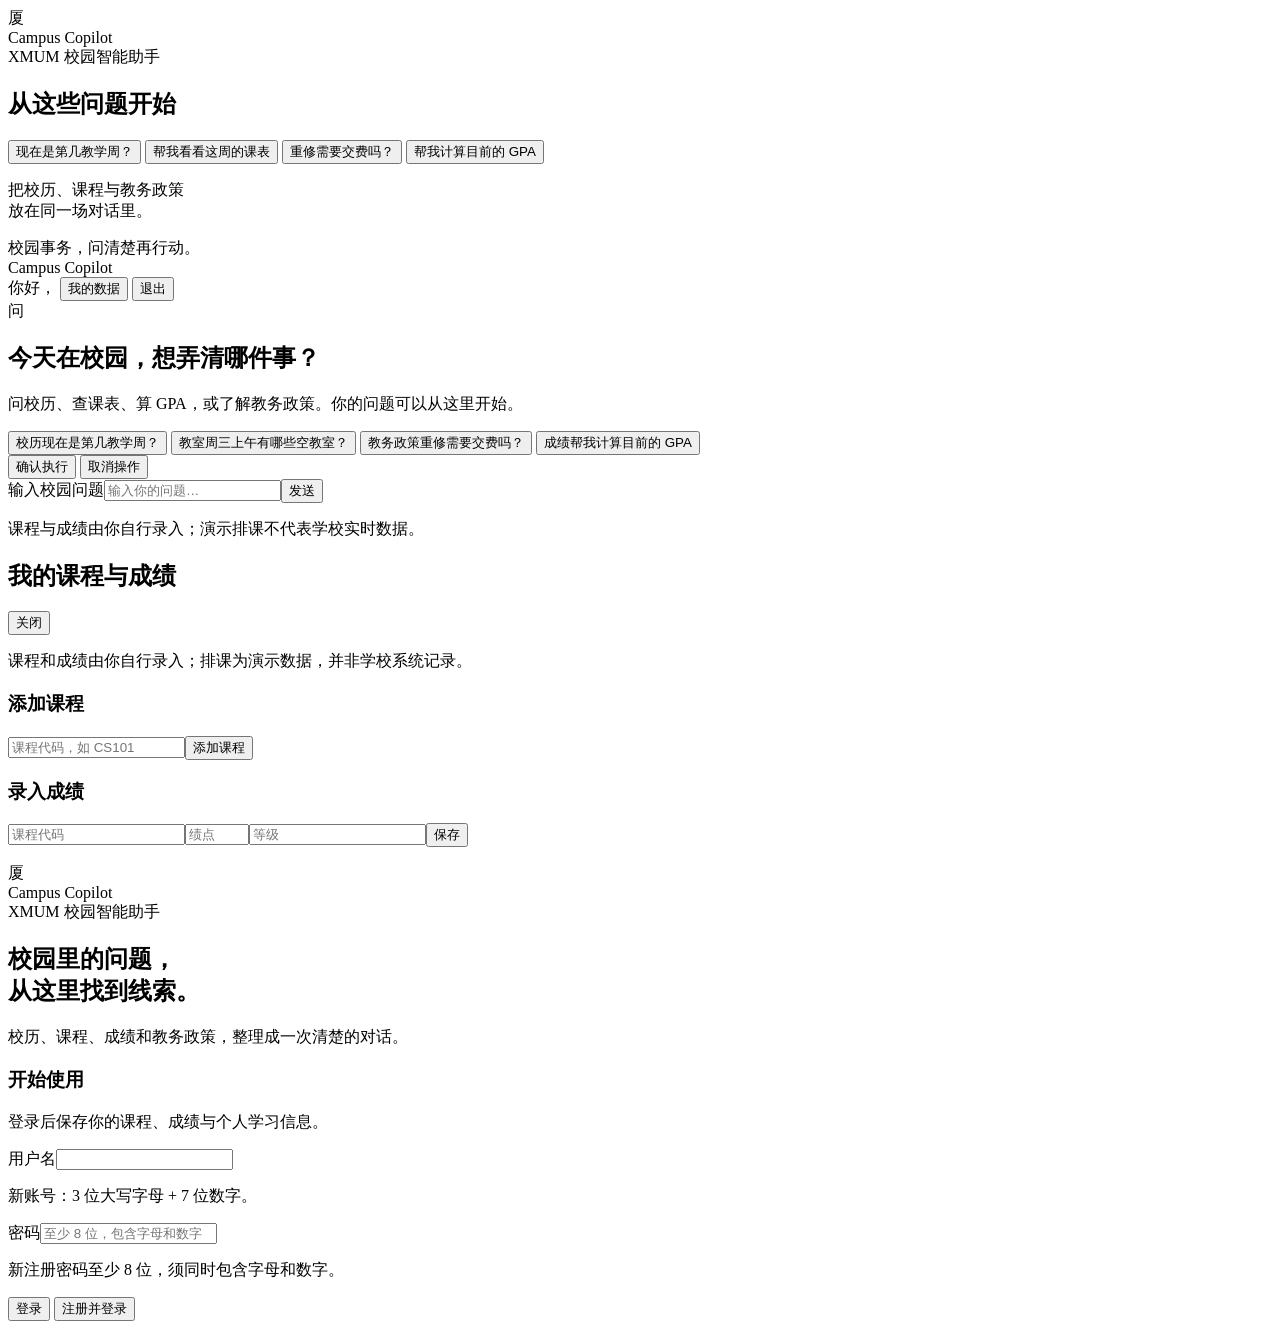
==== frontend/index.html @ 4f22ecd7 "refactor(web): separate frontend modules and document local workflow" ====
<!DOCTYPE html>
<html lang="zh-CN">
<head>
<meta charset="utf-8">
<meta name="viewport" content="width=device-width, initial-scale=1">
<title>Campus Copilot · XMUM 校园智能助手</title>
<link rel="stylesheet" href="/assets/css/app.css">
</head>
<body>
<div class="app-shell">
  <aside class="sidebar" aria-label="常用提问">
    <div class="brand"><div class="brand-mark" aria-hidden="true">厦</div><div><div class="brand-name">Campus Copilot</div><div class="brand-sub">XMUM 校园智能助手</div></div></div>
    <div class="sidebar-divider"></div>
    <h2>从这些问题开始</h2>
    <div class="topic-list">
      <button type="button" data-question="现在是第几教学周？">现在是第几教学周？</button>
      <button type="button" data-question="帮我看看这周的课表">帮我看看这周的课表</button>
      <button type="button" data-question="重修需要交费吗？">重修需要交费吗？</button>
      <button type="button" data-question="帮我计算目前的 GPA">帮我计算目前的 GPA</button>
    </div>
    <div class="sidebar-bottom"><div class="campus-rule"></div><p>把校历、课程与教务政策<br>放在同一场对话里。</p></div>
  </aside>
  <div class="workspace">
    <header class="topbar">
      <div class="topbar-title">校园事务，问清楚再行动。</div>
      <div class="mobile-brand">Campus Copilot</div>
      <div class="user-box">
        <span class="who">你好，<b id="who"></b></span>
        <button type="button" class="link-button" id="data-toggle" aria-expanded="false" aria-controls="data-panel" data-action="toggle-data">我的数据</button>
        <button type="button" class="link-button" id="logout">退出</button>
      </div>
    </header>
    <main id="chat" aria-label="对话记录" aria-live="polite">
      <section id="welcome">
        <div class="welcome-symbol" aria-hidden="true">问</div>
        <h1>今天在校园，<span>想弄清哪件事？</span></h1>
        <p>问校历、查课表、算 GPA，或了解教务政策。你的问题可以从这里开始。</p>
        <div class="prompt-grid">
          <button type="button" data-question="现在是第几教学周？"><span>校历</span>现在是第几教学周？</button>
          <button type="button" data-question="周三上午有哪些空教室？"><span>教室</span>周三上午有哪些空教室？</button>
          <button type="button" data-question="重修需要交费吗？"><span>教务政策</span>重修需要交费吗？</button>
          <button type="button" data-question="帮我计算目前的 GPA"><span>成绩</span>帮我计算目前的 GPA</button>
        </div>
      </section>
    </main>
    <div id="confirm-bar" role="alertdialog" aria-label="操作确认" aria-describedby="confirm-desc">
      <div class="desc" id="confirm-desc"></div>
      <div class="btns">
        <button type="button" class="yes" id="confirm-yes">确认执行</button>
        <button type="button" class="no" id="confirm-no">取消操作</button>
      </div>
    </div>
    <footer class="composer">
      <div class="composer-row"><label class="sr-only" for="input">输入校园问题</label><input id="input" placeholder="输入你的问题…" autocomplete="off"><button type="button" id="send" >发送</button></div>
      <p class="composer-hint">课程与成绩由你自行录入；演示排课不代表学校实时数据。</p>
    </footer>
  </div>
</div>

<section id="data-panel" aria-label="个人数据" aria-hidden="true">
  <div class="panel-head"><h2>我的课程与成绩</h2><button type="button" data-action="toggle-data" aria-label="关闭个人数据">关闭</button></div>
  <p>课程和成绩由你自行录入；排课为演示数据，并非学校系统记录。</p>
  <h3>添加课程</h3>
  <div class="row"><input id="course-id" aria-label="课程代码" placeholder="课程代码，如 CS101"><button type="button" id="save-course">添加课程</button></div>
  <h3>录入成绩</h3>
  <div class="row"><input id="grade-course" aria-label="成绩对应的课程代码" placeholder="课程代码"><input id="grade-point" aria-label="绩点" type="number" min="0" max="4" step="0.01" placeholder="绩点"><input id="grade-letter" aria-label="等级" placeholder="等级"><button type="button" id="save-grade">保存</button></div>
  <p id="data-status" role="status"></p><div id="data-list"></div>
</section>

<div id="login-mask" role="dialog" aria-modal="true" aria-label="登录 Campus Copilot">
  <div id="login-card">
    <div class="login-intro"><div class="brand"><div class="brand-mark" aria-hidden="true">厦</div><div><div class="brand-name">Campus Copilot</div><div class="brand-sub">XMUM 校园智能助手</div></div></div><div><h2>校园里的问题，<br>从这里找到线索。</h2><p>校历、课程、成绩和教务政策，整理成一次清楚的对话。</p></div><div class="campus-rule"></div></div>
    <div class="login-form">
      <h3>开始使用</h3>
      <p class="tip">登录后保存你的课程、成绩与个人学习信息。</p>
      <label for="login-user">用户名</label><input id="login-user" autocomplete="username" aria-describedby="username-hint">
      <p id="username-hint" class="field-hint">新账号：3 位大写字母 + 7 位数字。</p>
      <label for="login-pass">密码</label><input id="login-pass" type="password" placeholder="至少 8 位，包含字母和数字" autocomplete="current-password" aria-describedby="password-hint">
      <p id="password-hint" class="field-hint">新注册密码至少 8 位，须同时包含字母和数字。</p>
      <p id="login-err" role="alert"></p>
      <div class="login-actions">
        <button type="button" class="primary" id="login-submit">登录</button>
        <button type="button" class="ghost" id="register-submit">注册并登录</button>
      </div>
    </div>
  </div>
</div>

<script type="module" src="/assets/js/app.js"></script>
</body>
</html>
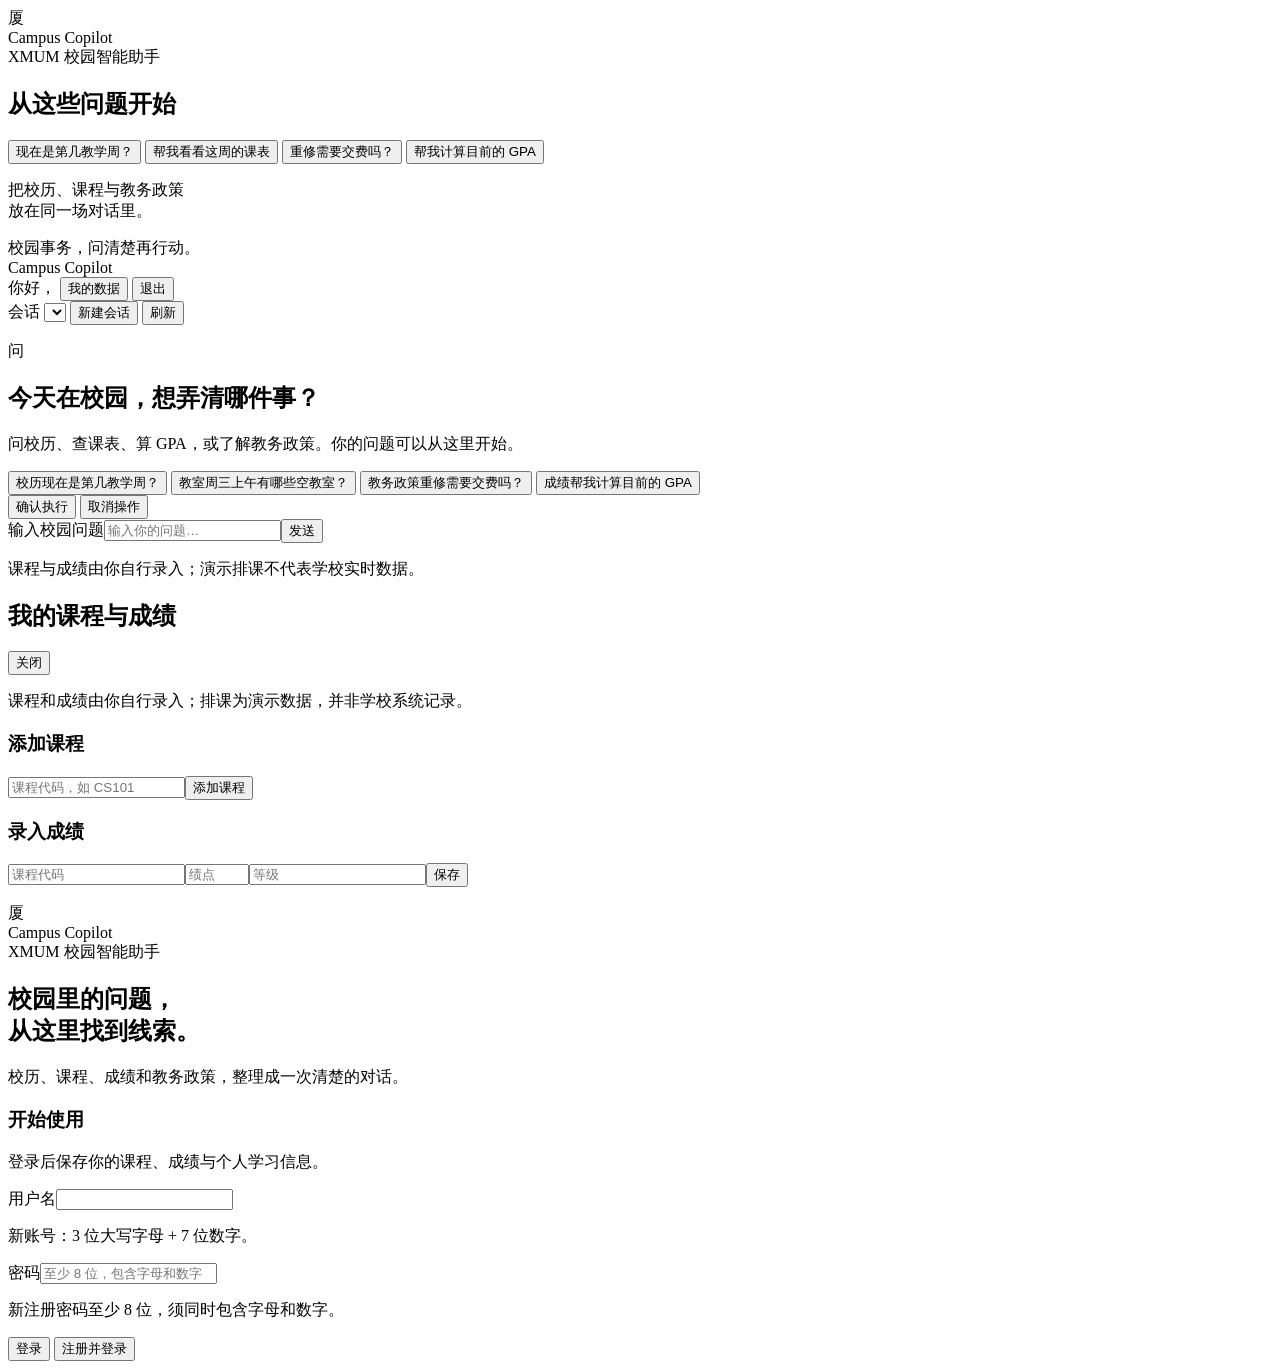
==== commit 5249d2e8: "feat(chat): create and select owned conversations" ====
--- a/frontend/index.html
+++ b/frontend/index.html
@@ -30,6 +30,13 @@
         <button type="button" class="link-button" id="logout">退出</button>
       </div>
     </header>
+    <nav class="conversation-bar" aria-label="会话管理">
+      <label for="conversation-select">会话</label>
+      <select id="conversation-select" aria-label="选择会话"></select>
+      <button type="button" class="link-button" id="new-conversation">新建会话</button>
+      <button type="button" class="link-button" id="refresh-conversation">刷新</button>
+    </nav>
+    <p id="conversation-status" role="status" aria-live="polite"></p>
     <main id="chat" aria-label="对话记录" aria-live="polite">
       <section id="welcome">
         <div class="welcome-symbol" aria-hidden="true">问</div>
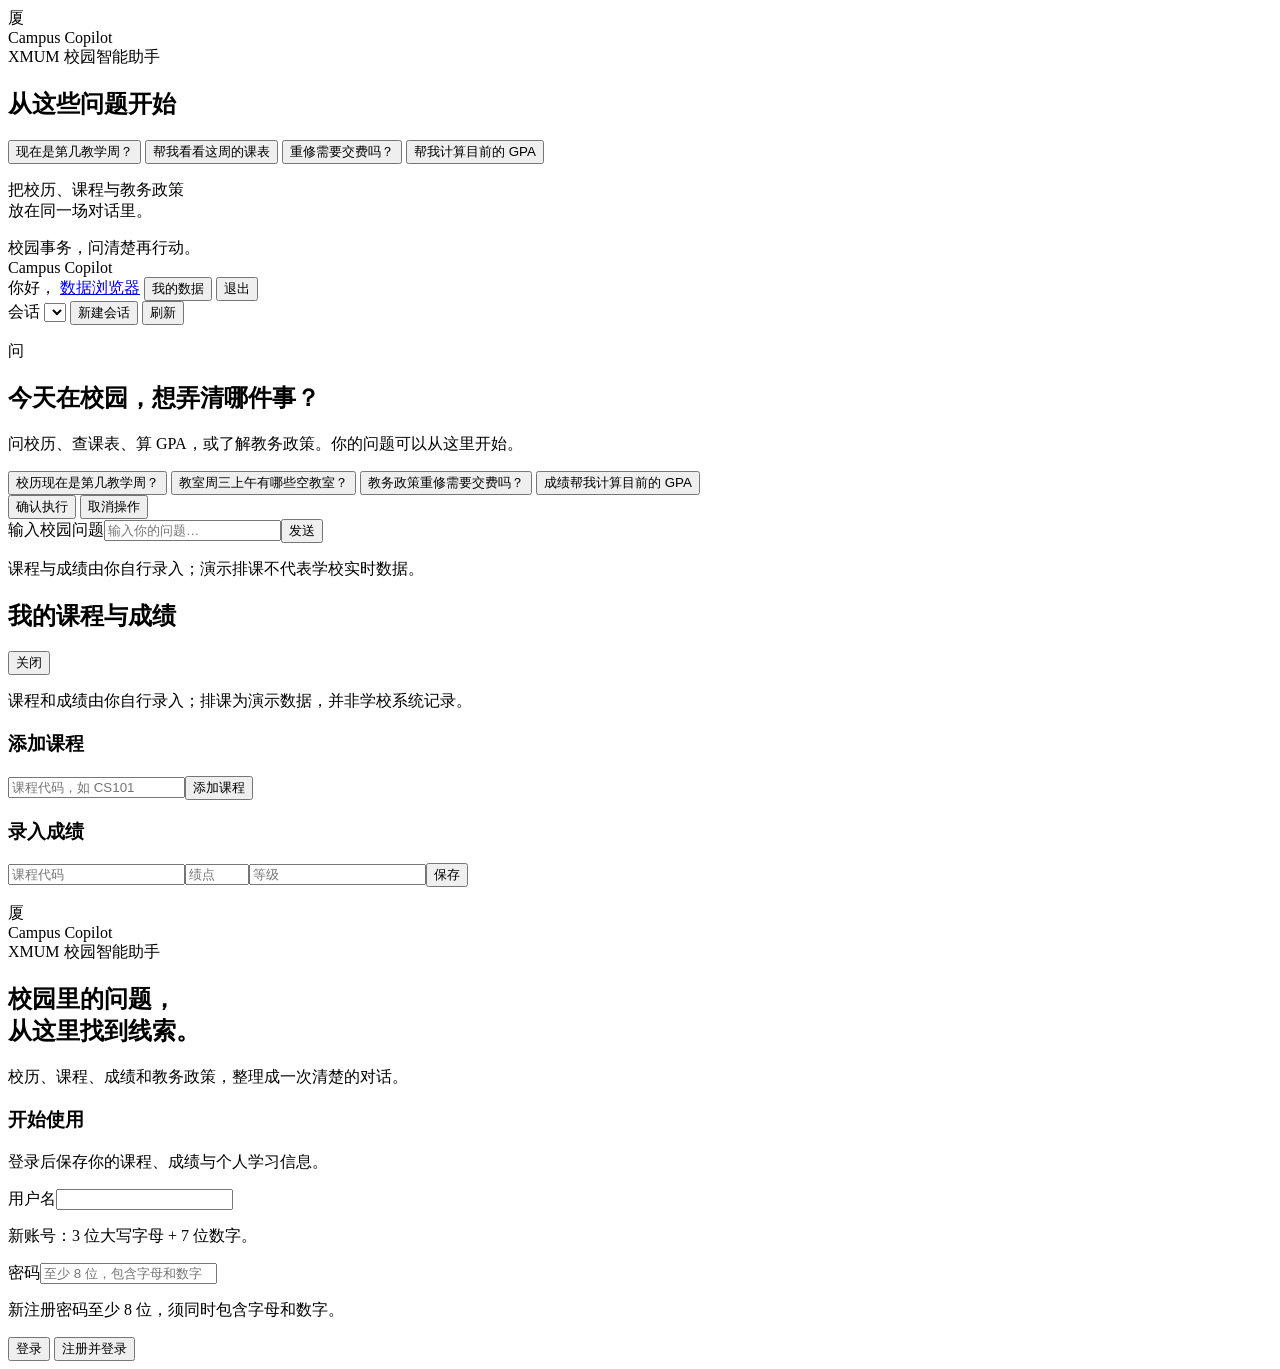
==== commit b41bc9e0: "feat(database): add authenticated read-only data browser" ====
--- a/frontend/index.html
+++ b/frontend/index.html
@@ -26,6 +26,7 @@
       <div class="mobile-brand">Campus Copilot</div>
       <div class="user-box">
         <span class="who">你好，<b id="who"></b></span>
+        <a class="link-button" href="/database">数据浏览器</a>
         <button type="button" class="link-button" id="data-toggle" aria-expanded="false" aria-controls="data-panel" data-action="toggle-data">我的数据</button>
         <button type="button" class="link-button" id="logout">退出</button>
       </div>
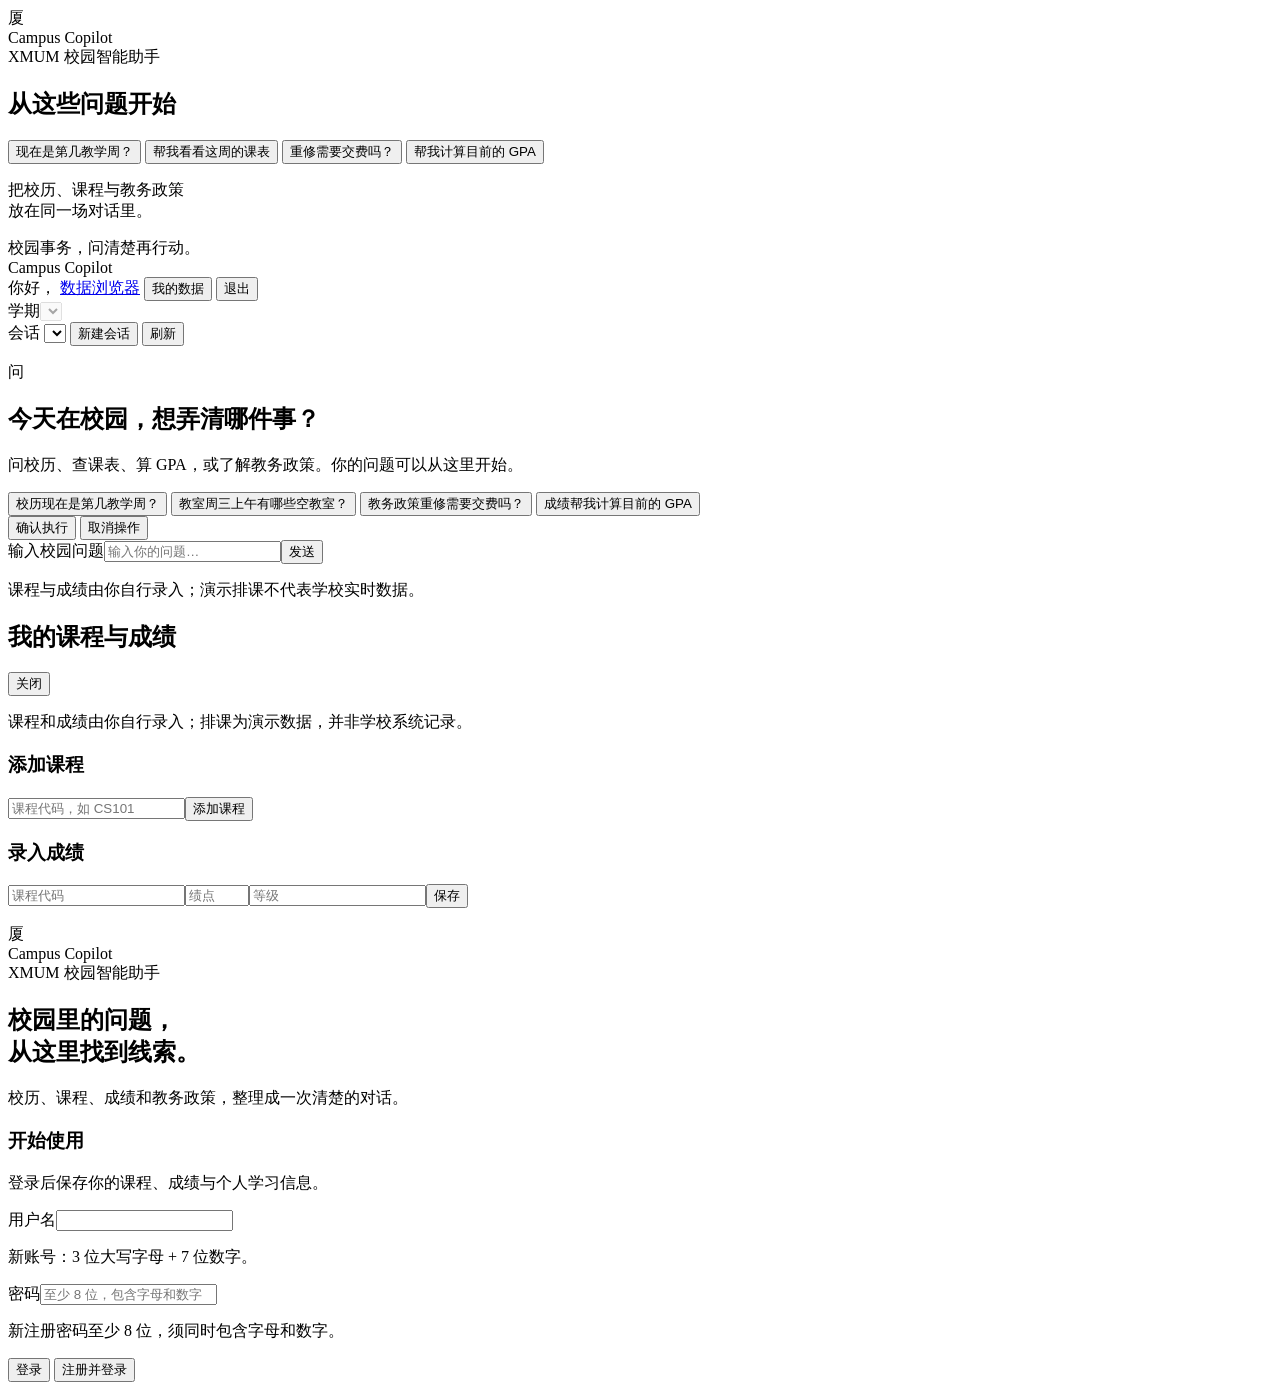
==== commit d352a18e: "feat(semesters): connect web selection and preserve approval scope" ====
--- a/frontend/index.html
+++ b/frontend/index.html
@@ -32,6 +32,7 @@
       </div>
     </header>
     <nav class="conversation-bar" aria-label="会话管理">
+      <div class="semester-choice"><label for="semester-select">学期</label><select id="semester-select" aria-label="选择学期" disabled></select></div>
       <label for="conversation-select">会话</label>
       <select id="conversation-select" aria-label="选择会话"></select>
       <button type="button" class="link-button" id="new-conversation">新建会话</button>
@@ -68,6 +69,7 @@
 <section id="data-panel" aria-label="个人数据" aria-hidden="true">
   <div class="panel-head"><h2>我的课程与成绩</h2><button type="button" data-action="toggle-data" aria-label="关闭个人数据">关闭</button></div>
   <p>课程和成绩由你自行录入；排课为演示数据，并非学校系统记录。</p>
+  <p id="data-semester" role="status"></p>
   <h3>添加课程</h3>
   <div class="row"><input id="course-id" aria-label="课程代码" placeholder="课程代码，如 CS101"><button type="button" id="save-course">添加课程</button></div>
   <h3>录入成绩</h3>
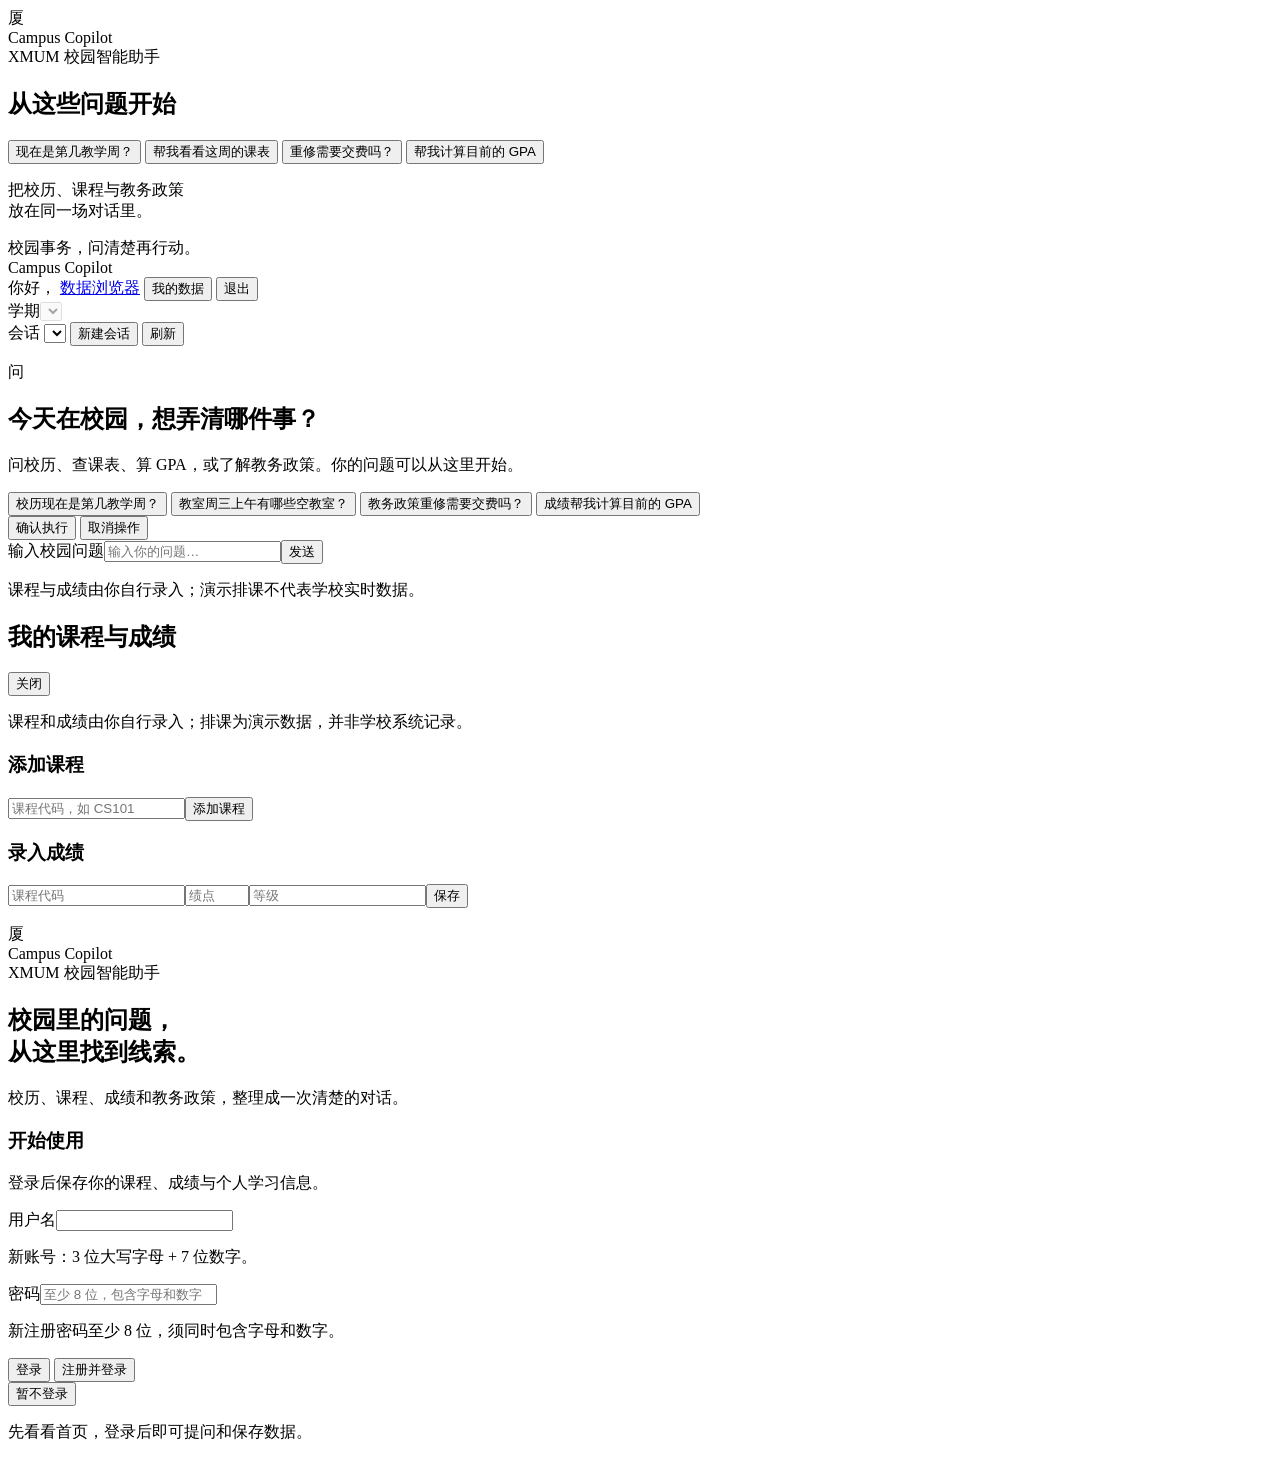
==== commit f6c131b1: "feat(auth): add optional guest preview before login" ====
--- a/frontend/index.html
+++ b/frontend/index.html
@@ -26,7 +26,7 @@
       <div class="mobile-brand">Campus Copilot</div>
       <div class="user-box">
         <span class="who">你好，<b id="who"></b></span>
-        <a class="link-button" href="/database">数据浏览器</a>
+        <a class="link-button" id="database-link" href="/database">数据浏览器</a>
         <button type="button" class="link-button" id="data-toggle" aria-expanded="false" aria-controls="data-panel" data-action="toggle-data">我的数据</button>
         <button type="button" class="link-button" id="logout">退出</button>
       </div>
@@ -92,6 +92,8 @@
         <button type="button" class="primary" id="login-submit">登录</button>
         <button type="button" class="ghost" id="register-submit">注册并登录</button>
       </div>
+      <button type="button" class="skip-login" id="login-skip" aria-describedby="guest-hint">暂不登录</button>
+      <p class="field-hint guest-hint" id="guest-hint">先看看首页，登录后即可提问和保存数据。</p>
     </div>
   </div>
 </div>
